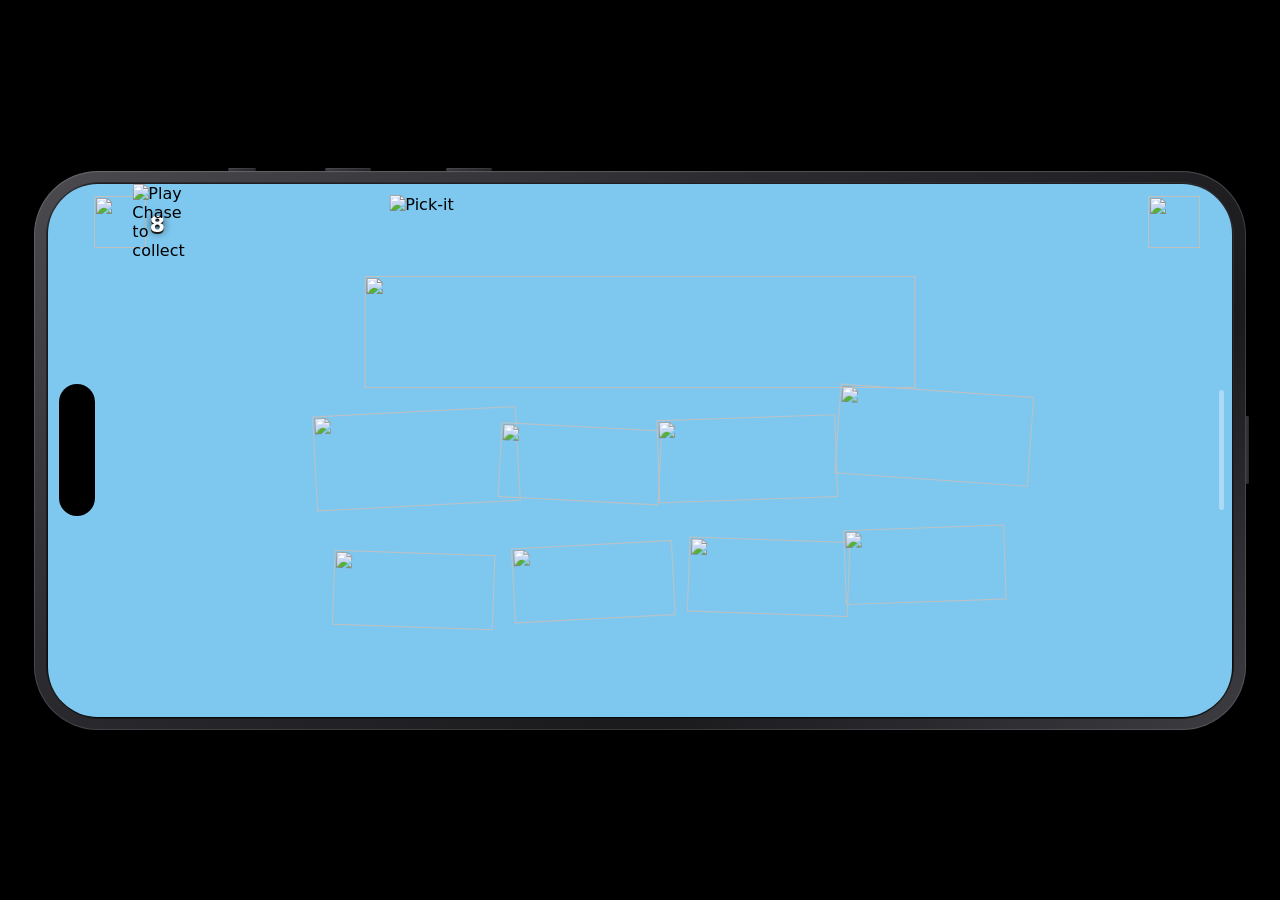
==== index.html @ 0f25c2f7 "Shift cloud 11 slightly right (+3px on layout.x). Co-authored-by: Cursor <cursoragent@cursor.com>" ====
<!DOCTYPE html>
<html lang="ru">
<head>
  <meta charset="UTF-8" />
  <meta name="viewport" content="width=device-width, initial-scale=1, maximum-scale=1, user-scalable=no, viewport-fit=cover" />
  <meta name="theme-color" content="#0a1020" />
  <meta http-equiv="Cache-Control" content="no-cache, no-store, must-revalidate" />
  <meta http-equiv="Pragma" content="no-cache" />
  <meta http-equiv="Expires" content="0" />
  <meta name="apple-mobile-web-app-capable" content="yes" />
  <meta name="apple-mobile-web-app-status-bar-style" content="black-translucent" />
  <title>Pick-it</title>
  <link rel="stylesheet" href="css/game.css?v=cloud-stack-fix1" />
</head>
<body>
  <div id="rotateOverlay" class="rotate-overlay" aria-live="polite">
    <div class="rotate-overlay-icon" aria-hidden="true">↻</div>
    <p class="rotate-overlay-title">Поверните устройство</p>
    <p class="rotate-overlay-hint">Игра работает только в горизонтальном режиме</p>
  </div>
  <div id="app" class="app">
    <div class="iphone iphone--landscape iphone--14-pro-max" aria-label="iPhone 14 Pro Max landscape (932×430)">
      <div class="iphone-shell">
        <span class="iphone-side-btn iphone-side-silent" aria-hidden="true"></span>
        <span class="iphone-side-btn iphone-side-vol-up" aria-hidden="true"></span>
        <span class="iphone-side-btn iphone-side-vol-down" aria-hidden="true"></span>
        <span class="iphone-side-btn iphone-side-power" aria-hidden="true"></span>
        <div class="iphone-bezel">
          <div class="iphone-screen">
            <div class="iphone-island" aria-hidden="true"></div>
            <div class="stars-layer" id="starsLayer" aria-hidden="true"></div>
            <div class="iphone-screen-inner">
              <div class="stage" id="stage">
      <div class="snow-layer" id="snowLayer" aria-hidden="true"></div>
      <header class="top-bar">
        <div class="top-left-controls">
          <button type="button" class="btn-system btn-info" aria-label="Info">
            <img src="Assets/System Buttons-1.png" alt="" />
          </button>
          <div class="meter-wrap visible" data-intro="meter">
            <img class="meter-bg" src="Assets/EventSkuMeter.png" alt="" />
            <span class="meter-value" id="energyValue">8</span>
          </div>
          <div class="info-panel-wrap intro-hidden" data-intro="info">
            <div class="info-swing">
              <img src="Assets/Info Panel2.png" alt="Play Chase to collect" />
            </div>
          </div>
        </div>
        <button type="button" class="btn-system btn-close" aria-label="Close">
          <img src="Assets/System Buttons.png" alt="" />
        </button>
        <div class="header-wrap intro-hidden" data-intro="header">
          <img class="header-img" src="Assets/Header.png?v=cloudhdr2" alt="Pick-it" />
        </div>
      </header>

      <div class="prize-panel-wrap intro-hidden" data-intro="panel">
        <div class="prize-panel">
          <div class="prize-panel-art">
            <div class="prize-panel-stack">
              <img
                class="prize-panel-fill"
                src="Assets/Prize Panel fill.png?v=3"
                alt=""
              />
              <div class="prize-panel-frame-layer">
                <img
                  class="prize-panel-frame"
                  src="Assets/Prize Panel frame.png?v=2"
                  alt=""
                />
                <span class="prize-panel-shine" aria-hidden="true"></span>
              </div>
            </div>
          </div>
          <div class="prize-panel-items" id="prizePanelItems"></div>
        </div>
      </div>

      <div class="field" id="field"></div>

      <div class="hand-pointer intro-hidden" id="handPointer" aria-hidden="true">
        <img src="Assets/image 181.png" alt="" />
      </div>

      <div class="vfx-layer" id="vfxLayer"></div>

      <div class="game-complete-overlay" id="gameCompleteOverlay" aria-hidden="true">
        <button type="button" class="game-complete-restart" id="gameCompleteRestart" aria-label="Play again">
          <img src="Assets/Recompletion pop-up.png" alt="" />
        </button>
      </div>
              </div>
            </div>
            <div class="iphone-home-bar" aria-hidden="true"></div>
          </div>
        </div>
      </div>
    </div>
  </div>
  <script src="js/game.js?v=cloudloc17"></script>
</body>
</html>
---- css/game.css ----
*,
*::before,
*::after {
  box-sizing: border-box;
  margin: 0;
  padding: 0;
}

html,
body {
  height: 100%;
  background: #000;
  overflow: hidden;
  font-family: system-ui, -apple-system, Segoe UI, sans-serif;
  -webkit-tap-highlight-color: transparent;
}

.app {
  height: 100%;
  display: flex;
  justify-content: center;
  align-items: center;
  padding: 12px;
}

/* —— iPhone frame (landscape, iPhone 14 Pro Max logical 932×430 pt) —— */
.iphone {
  --iphone-logical-w: 932;
  --iphone-logical-h: 430;
  --iphone-preview-scale: 1.3;
  aspect-ratio: var(--iphone-logical-w) / var(--iphone-logical-h);
  width: min(
    calc(96vw * var(--iphone-preview-scale)),
    calc(
      100dvh * var(--iphone-logical-w) / var(--iphone-logical-h) *
        var(--iphone-preview-scale)
    ),
    calc(var(--iphone-logical-w) * 1px * var(--iphone-preview-scale))
  );
  height: min(
    calc(100dvh * var(--iphone-preview-scale)),
    calc(
      96vw * var(--iphone-logical-h) / var(--iphone-logical-w) *
        var(--iphone-preview-scale)
    ),
    calc(var(--iphone-logical-h) * 1px * var(--iphone-preview-scale))
  );
  filter: drop-shadow(0 24px 48px rgba(0, 0, 0, 0.65));
}

.iphone--14-pro-max .iphone-shell {
  padding: 11px 12px;
  border-radius: 64px;
}

.iphone--14-pro-max .iphone-bezel {
  border-radius: 54px;
}

.iphone--14-pro-max .iphone-screen {
  border-radius: 50px;
}

.iphone--14-pro-max .iphone-island {
  width: 36px;
  min-height: 96px;
  max-height: 132px;
  left: 11px;
}

.iphone-shell {
  position: relative;
  width: 100%;
  height: 100%;
  padding: 10px 11px;
  border-radius: 62px;
  background: linear-gradient(145deg, #4a4a4f 0%, #2c2c30 35%, #1a1a1d 70%, #3d3d42 100%);
  box-shadow:
    inset 0 0 0 1px rgba(255, 255, 255, 0.12),
    inset 0 1px 2px rgba(255, 255, 255, 0.08);
}

.iphone-bezel {
  width: 100%;
  height: 100%;
  border-radius: 52px;
  padding: 2px;
  background: linear-gradient(180deg, #1f1f22, #0a0a0a);
  box-shadow: inset 0 0 0 1px rgba(255, 255, 255, 0.06);
}

.iphone-screen {
  position: relative;
  width: 100%;
  height: 100%;
  border-radius: 48px;
  background: #7ec8f0 url("../Assets/bg.webp?v=bg2500v3") 32% 78% / 100% auto no-repeat;
  overflow: hidden;
  display: flex;
  flex-direction: row;
  align-items: stretch;
}

.iphone-island {
  position: absolute;
  left: 10px;
  top: 50%;
  transform: translateY(-50%);
  width: 32px;
  height: 26%;
  min-height: 88px;
  max-height: 120px;
  background: #000;
  border-radius: 22px;
  z-index: 200;
  box-shadow: 0 0 0 1px rgba(255, 255, 255, 0.04);
}

.iphone-screen-inner {
  flex: 1;
  min-width: 0;
  min-height: 0;
  width: 100%;
  height: 100%;
  display: flex;
  align-items: stretch;
  justify-content: stretch;
  padding: 0;
  container-type: size;
}

.iphone-home-bar {
  position: absolute;
  right: 8px;
  top: 50%;
  transform: translateY(-50%);
  width: 5px;
  height: 34%;
  max-height: 120px;
  border-radius: 999px;
  background: rgba(255, 255, 255, 0.35);
  z-index: 200;
  pointer-events: none;
}

.iphone-side-btn {
  position: absolute;
  background: linear-gradient(90deg, #3a3a3e, #252528);
  border-radius: 2px;
  box-shadow: inset 0 1px 0 rgba(255, 255, 255, 0.08);
  pointer-events: none;
}

.iphone-side-silent {
  top: -3px;
  left: 16%;
  width: 28px;
  height: 3px;
}

.iphone-side-vol-up {
  top: -3px;
  left: 24%;
  width: 46px;
  height: 3px;
}

.iphone-side-vol-down {
  top: -3px;
  left: 34%;
  width: 46px;
  height: 3px;
}

.iphone-side-power {
  right: -3px;
  top: 50%;
  transform: translateY(-50%);
  width: 3px;
  height: 68px;
}

/* Landscape-only: block portrait with full-screen prompt */
.rotate-overlay {
  display: none;
  position: fixed;
  inset: 0;
  z-index: 100000;
  flex-direction: column;
  align-items: center;
  justify-content: center;
  gap: 12px;
  padding: 28px;
  text-align: center;
  color: #fff;
  background: #7ec8f0 url("../Assets/bg.webp?v=bg2500v3") 32% 78% / 100% auto no-repeat;
  pointer-events: auto;
}

body.portrait-blocked .rotate-overlay {
  display: flex;
}

body.portrait-blocked #app {
  visibility: hidden !important;
  pointer-events: none !important;
}

.rotate-overlay-icon {
  font-size: 3.25rem;
  line-height: 1;
  animation: rotateHint 2.2s ease-in-out infinite;
}

.rotate-overlay-title {
  font-size: 1.35rem;
  font-weight: 800;
  text-shadow: 0 2px 8px rgba(0, 0, 0, 0.85);
}

.rotate-overlay-hint {
  font-size: 0.95rem;
  opacity: 0.88;
  max-width: 16rem;
  line-height: 1.35;
}

@keyframes rotateHint {
  0%,
  100% {
    transform: rotate(-90deg);
  }
  50% {
    transform: rotate(-90deg) scale(1.08);
  }
}

/* Legacy: CSS rotate fallback (desktop only, optional) */
body.force-landscape {
  overflow: hidden;
}

body.force-landscape #app {
  position: fixed;
  inset: auto;
  left: 50%;
  top: 50%;
  padding: 0;
  transform: translate(-50%, -50%) rotate(90deg);
  transform-origin: center center;
}

body.force-landscape .iphone,
body.force-landscape .iphone-shell,
body.force-landscape .iphone-bezel,
body.force-landscape .iphone-screen,
body.force-landscape .iphone-screen-inner,
body.force-landscape .stage {
  width: 100% !important;
  height: 100% !important;
  max-width: none;
  max-height: none;
  min-height: 0;
  flex: 1 1 auto;
}

body.force-landscape .iphone {
  display: flex;
  flex-direction: column;
  aspect-ratio: auto !important;
}

body.force-landscape .iphone-shell,
body.force-landscape .iphone-bezel {
  display: flex;
  flex-direction: column;
  flex: 1;
  padding: 0 !important;
}

body.force-landscape .iphone-screen {
  flex: 1;
  display: flex;
  border-radius: 0 !important;
}

body.force-landscape .stage {
  --header-w: min(78.2cqw, 82.8%);
  --prize-panel-w: min(84cqw, 560px);
  --prize-panel-gap: 1px;
  --prize-icon-h: calc(var(--prize-panel-h) * 0.72);
  --prize-panel-item-overlap: 2px;
  --prize-panel-items-shift: -50%;
  --panel-bottom: 0.6%;
  --prize-panel-rise-offset: min(96px, 22cqh);
}

body.force-landscape .header-wrap {
  max-width: calc(100% - 128px);
}

body.force-landscape .header-img {
  min-height: 50.6px;
}

body.force-landscape .prize-panel-wrap {
  width: min(var(--prize-panel-w), calc(100% - 28px));
  max-width: none;
}

/* Phones: drop mockup frame, game fills the viewport */
@media (hover: none) and (pointer: coarse), (max-width: 768px) {
  html {
    height: 100%;
    height: 100dvh;
    height: -webkit-fill-available;
    width: 100%;
    overflow: hidden;
    overscroll-behavior: none;
  }

  body {
    position: fixed;
    inset: 0;
    width: 100%;
    height: 100%;
    height: 100dvh;
    height: -webkit-fill-available;
    margin: 0;
    overflow: hidden;
    overscroll-behavior: none;
    background: #000;
  }

  #app,
  #app.app {
    position: fixed;
    inset: 0;
    padding: 0 !important;
    width: 100%;
    height: 100%;
    min-height: 0;
    max-height: 100%;
    align-items: stretch;
    justify-content: stretch;
    box-sizing: border-box;
    display: flex;
    flex-direction: column;
  }

  .iphone {
    --iphone-preview-scale: 1;
    flex: 1 1 auto;
    width: 100%;
    height: 100%;
    min-height: 0;
    max-height: 100%;
    aspect-ratio: auto !important;
    max-width: none;
    filter: none;
    display: flex;
    flex-direction: column;
  }

  .iphone-shell {
    flex: 1;
    display: flex;
    flex-direction: column;
    min-height: 0;
    height: auto;
    padding: 0;
    border-radius: 0;
    background: transparent;
    box-shadow: none;
  }

  .iphone-bezel {
    flex: 1;
    display: flex;
    flex-direction: column;
    min-height: 0;
    height: auto;
    padding: 0 !important;
    border-radius: 0;
    background: transparent;
    box-shadow: none;
  }

  .iphone-screen {
    flex: 1;
    display: flex;
    flex-direction: row;
    border-radius: 0;
    width: 100%;
    height: 100%;
    min-height: 0;
    padding: 0;
    box-sizing: border-box;
  }

  .iphone-screen-inner,
  .stage {
    width: 100%;
    height: 100%;
    min-height: 0;
    flex: 1 1 auto;
  }

  .iphone-island,
  .iphone-home-bar,
  .iphone-side-btn {
    display: none !important;
  }

  .prize-panel-items {
    padding: 0 var(--prize-panel-items-pad-x, 2.2%);
    gap: var(--prize-panel-gap, 1px);
    column-gap: var(--prize-panel-gap, 1px);
  }

  .top-left-controls {
    flex-wrap: nowrap;
  }
}

@media (hover: none) and (pointer: coarse) and (orientation: landscape) {
  html,
  body,
  #app,
  .iphone,
  .iphone-shell,
  .iphone-bezel,
  .iphone-screen,
  .iphone-screen-inner,
  .stage {
    height: 100svh;
    min-height: 100svh;
    max-height: 100svh;
  }
}

html.is-touch.game-landscape,
html.is-touch.game-landscape body {
  background: #0a1020;
}

html.is-touch.game-landscape #app,
html.is-touch.game-landscape .iphone,
html.is-touch.game-landscape .iphone-shell,
html.is-touch.game-landscape .iphone-bezel,
html.is-touch.game-landscape .iphone-screen,
html.is-touch.game-landscape .iphone-screen-inner,
html.is-touch.game-landscape .stage {
  width: 100vw;
  max-width: 100vw;
  margin: 0;
  padding: 0;
  border-radius: 0;
}

/* Info panel layout: phone landscape + local iPhone mockup (no .is-touch on desktop) */
html.is-touch.game-landscape .stage,
html:not(.is-touch) .iphone .stage {
  --info-meter-gap: 0px;
  --info-ui-gap: 6px;
  --info-btn-w: 52px;
  /* Rope X: center of gap between info btn and meter */
  --info-rope-x: calc(var(--info-btn-w) + var(--info-ui-gap) * 0.5);
}

html.is-touch.game-landscape .stage {
  --info-panel-scale: calc(0.9555 * 0.85);
  --info-panel-shift-x: 10px;
  --top-left-nudge-x: -10px;
  /* Rope Y: top of stage + lift info panel slightly */
  --info-rope-top: calc(
    -1 * max(var(--ui-top), env(safe-area-inset-top, 8px)) - 20px
  );
}

html:not(.is-touch) .iphone .stage {
  --info-panel-scale: 0.9555;
  --info-panel-shift-x: 10px;
  --top-left-nudge-x: 0px;
  --info-rope-top: calc(-1 * max(var(--ui-top), 10px));
  --prize-panel-items-drop: -10px;
  --prize-panel-items-top: 51%;
}

html.is-touch.game-landscape .top-left-controls,
html:not(.is-touch) .iphone .top-left-controls {
  position: absolute;
}

html.is-touch.game-landscape .info-panel-wrap,
html:not(.is-touch) .iphone .info-panel-wrap {
  position: absolute;
  left: calc(var(--info-rope-x, 55px) + var(--info-panel-shift-x, 0px));
  top: var(--info-rope-top, -8px);
  margin-left: 0;
  margin-top: 0;
  max-width: calc(124px * var(--info-panel-scale, 0.9555));
  z-index: 2;
  transform: translate(-50%, -130%);
}

html.is-touch.game-landscape .info-panel-wrap.dropped,
html:not(.is-touch) .iphone .info-panel-wrap.dropped {
  animation: infoDropAnchored 0.85s cubic-bezier(0.34, 1.4, 0.64, 1) forwards;
}

html:not(.is-touch) .iphone .top-left-controls {
  gap: 6px;
  align-items: flex-start;
}

/* Touch + landscape: desktop-like UI; prize width in vw (no cqw) */
html.is-touch.game-landscape .stage {
  --edge-x: 2px;
  --ui-top: 8px;
  --header-w: 42.32%;
  --close-nudge-x: 32px;
  --header-est-h: min(12.5vw, 54px);
  --prize-panel-items-mul: 0.85;
  --prize-panel-top: calc(0.8% + 10px + var(--header-est-h) - 3px);
  --field-top: calc(var(--prize-panel-top) + var(--prize-panel-h) + 8px);
  --prize-panel-gap: 1px;
  --prize-panel-item-overlap: 2px;
  --prize-panel-items-shift: -50%;
  --prize-panel-items-pad-x: 2.2%;
  --prize-panel-items-drop: -12px;
  --prize-panel-items-top: 51%;
  --prize-panel-mobile-size: 1.2;
  --prize-panel-scale: calc(0.84 * var(--prize-panel-mobile-size, 1));
  --prize-panel-items-ref-scale: calc(1.06 * var(--prize-panel-mobile-size, 1));
  --prize-panel-w: min(
    calc(49.13vw * var(--prize-panel-scale)),
    calc(419px * var(--prize-panel-scale))
  );
  --prize-panel-h: calc(var(--prize-panel-w) * var(--prize-panel-art-h, 197) / 1024);
  --prize-icon-h: calc(
    min(
        calc(49.13vw * var(--prize-panel-items-ref-scale)),
        calc(419px * var(--prize-panel-items-ref-scale))
      ) *
      var(--prize-panel-art-h, 197) / 1024 * 0.72 * var(--prize-panel-items-mul, 0.85)
  );
  --prize-panel-rise-offset: min(-68px, -14vh);
  --petard-size: min(28.8vh, 156px);
}

html.is-touch.game-landscape .top-left-controls {
  left: max(
    0px,
    calc(
      var(--edge-x) + var(--top-left-nudge-x, 0px) +
        env(safe-area-inset-left, 0px)
    )
  );
  top: max(var(--ui-top), env(safe-area-inset-top, 8px));
  gap: 6px;
  max-width: none;
  align-items: flex-start;
}

html.is-touch.game-landscape .btn-close {
  right: max(
    2px,
    calc(
      var(--edge-x) - var(--close-nudge-x, 0px) +
        env(safe-area-inset-right, 0px)
    )
  );
  top: max(var(--ui-top), env(safe-area-inset-top, 8px));
}

html.is-touch.game-landscape .btn-info,
html.is-touch.game-landscape .btn-close {
  width: 52px;
  height: 52px;
}

html.is-touch.game-landscape .meter-wrap,
html:not(.is-touch) .iphone .meter-wrap {
  height: calc(56px * 1.15);
  transform: translateY(-5%);
}

html.is-touch.game-landscape .meter-value,
html:not(.is-touch) .iphone .meter-value {
  font-size: calc(19px * 1.15);
}

html.is-touch.game-landscape .header-wrap {
  left: 50%;
  top: calc(0.8% + 10px);
  transform: translateX(-50%);
  width: var(--header-w);
  max-width: calc(100% - 128px);
}

html.is-touch.game-landscape .header-img {
  width: 100%;
  height: auto;
  min-height: 0;
  max-height: none;
  object-fit: contain;
}

html.is-touch.game-landscape .prize-panel-wrap {
  top: var(--prize-panel-top);
  bottom: auto;
  width: min(var(--prize-panel-w), calc(100vw - 12px));
  max-width: calc(419px * var(--prize-panel-scale));
  height: auto;
  aspect-ratio: 1024 / var(--prize-panel-art-h, 208);
  transform: translateX(-50%) translateY(0);
  transform-origin: 50% 0%;
}

html.is-touch.game-landscape .prize-panel-wrap.intro-hidden[data-intro="panel"] {
  transform: translateX(-50%);
}

html.is-touch.game-landscape .prize-panel-wrap.visible {
  animation: prizePanelFadeIn var(--prize-panel-rise-duration, 0.85s) ease both;
}

html.is-touch.game-landscape .prize-panel {
  --prize-panel-items-top: 44%;
  --prize-panel-items-drop: -12px;
}

html.is-touch.game-landscape .prize-panel-items,
html.is-touch.game-landscape #prizePanelItems {
  --prize-panel-items-drop: -12px;
  top: var(--prize-panel-items-top, 43%);
  left: 0;
  right: 0;
  height: var(--prize-icon-h);
  transform: translateY(-50%)
    translateY(var(--prize-panel-items-drop, -10px))
    translateX(var(--prize-panel-items-nudge-x, 5px));
  align-items: flex-end;
  justify-content: center;
}

html.is-touch.game-landscape .prize-panel-items .panel-prize {
  height: var(--prize-icon-h);
  align-items: flex-end;
}

html.is-touch.game-landscape .prize-panel-items .panel-prize-img {
  max-height: calc(var(--prize-icon-h) * var(--panel-prize-size-mul, 1.1));
}


/* Touch landscape: reward character face scale (all `.reward-* img.done`) */
html.is-touch.game-landscape .stage {
  --character-face-mul: 1;
  --character-reward-bottom: 10px;
  --petard-row-drop: 12px;
  --petard-lower-row-lift: 20px;
  --petard-lower-row-drop: 14px;
}

html.is-touch.game-landscape .slot.show-special-reward img.done {
  bottom: var(--character-reward-bottom, var(--slot-sku-bottom, 0px));
}

/* Touch: upper petard row — lift character faces 10px (slots 2,4,6,8 → index 1,3,5,7) */
html.is-touch.game-landscape .slot[data-index="1"].show-special-reward img.done,
html.is-touch.game-landscape .slot[data-index="3"].show-special-reward img.done,
html.is-touch.game-landscape .slot[data-index="5"].show-special-reward img.done,
html.is-touch.game-landscape .slot[data-index="7"].show-special-reward img.done {
  bottom: calc(var(--character-reward-bottom, 10px) + 10px);
}

html.is-touch.game-landscape .slot.reward-sam img.done {
  width: calc(var(--petard-size) * 1.017 * 1.15 * 0.81 * 0.891 * var(--character-face-mul));
  height: calc(var(--petard-size) * 1.017 * 1.15 * 0.81 * 0.891 * var(--character-face-mul));
  margin-left: -4px;
}

/* Touch: petards 1 & 3 — lift prize + petard (not petard 2) */
html.is-touch.game-landscape #field .slot[data-index="0"] img.prize,
html.is-touch.game-landscape #field .slot[data-index="0"] img.cube,
html.is-touch.game-landscape #field .slot[data-index="2"] img.prize,
html.is-touch.game-landscape #field .slot[data-index="2"] img.cube {
  bottom: var(--slot-sku-bottom, 0px);
}

html.is-touch.game-landscape #field .slot[data-index="0"].show-special-reward img.done,
html.is-touch.game-landscape #field .slot.reward-sam.show-special-reward img.done {
  bottom: calc(var(--character-reward-bottom, 10px) + 32px);
}

html.is-touch.game-landscape #field .slot[data-index="2"].show-special-reward img.done {
  bottom: calc(var(--character-reward-bottom, 10px) + 8px);
}

/* Touch: petard 2 — lift prize + petard */
html.is-touch.game-landscape #field .slot[data-index="1"] img.prize,
html.is-touch.game-landscape #field .slot[data-index="1"] img.cube {
  bottom: calc(var(--slot-sku-bottom, 0px) + 18px);
}

html.is-touch.game-landscape #field .slot[data-index="1"].show-special-reward img.done {
  bottom: calc(var(--character-reward-bottom, 10px) + 24px);
}

/* Touch: petard 8 — lift prize + petard */
html.is-touch.game-landscape #field .slot[data-index="7"] img.prize,
html.is-touch.game-landscape #field .slot[data-index="7"] img.cube {
  bottom: calc(var(--slot-sku-bottom, 0px) + 16px);
}

html.is-touch.game-landscape #field .slot[data-index="7"].show-special-reward img.done {
  bottom: calc(var(--character-reward-bottom, 10px) + 32px);
}

/* Touch: petard 6 — lift on field */
html.is-touch.game-landscape #field .slot[data-index="5"] img.prize,
html.is-touch.game-landscape #field .slot[data-index="5"] img.cube {
  bottom: calc(var(--slot-sku-bottom, 0px) + 22px);
}

html.is-touch.game-landscape #field .slot[data-index="5"].show-special-reward img.done {
  bottom: calc(var(--character-reward-bottom, 10px) + 38px);
}

html.is-touch.game-landscape .slot.reward-mia img.done {
  width: calc(var(--petard-size) * 1.22 * var(--character-face-mul));
  height: calc(var(--petard-size) * 1.22 * var(--character-face-mul));
  margin-left: -2px;
}

html.is-touch.game-landscape .slot.reward-mia.show-special-reward .slot-inner {
  translate: -2px 5px;
}

html.is-touch.game-landscape .slot.reward-sanny img.done {
  width: calc(var(--petard-size) * 0.941 * var(--character-face-mul));
  height: calc(var(--petard-size) * 0.941 * var(--character-face-mul));
  margin-left: -4px;
}

html.is-touch.game-landscape .slot.reward-hoppy img.done {
  width: calc(var(--petard-size) * 0.78 * var(--character-face-mul));
  height: calc(var(--petard-size) * 0.78 * var(--character-face-mul));
  margin-left: 0px;
}

html.is-touch.game-landscape .slot.reward-hoppy.show-special-reward img.done {
  bottom: calc(
    var(--character-reward-bottom, 10px) + var(--petard-size) * (1 - 0.78 * var(--character-face-mul, 1)) / 2 - 2px
  );
}

html.is-touch.game-landscape .slot.reward-hoppy.show-special-reward .slot-inner {
  translate: 12px 2px;
}

html.is-touch.game-landscape .slot.reward-oscar img.done {
  width: calc(var(--petard-size) * 0.933 * var(--character-face-mul));
  height: calc(var(--petard-size) * 0.933 * var(--character-face-mul));
  margin-left: -6px;
}

html.is-touch.game-landscape #field .slot.reward-oscar.show-special-reward .slot-inner {
  transform: rotate(var(--slot-tilt, 8deg)) translateY(6px) !important;
}

html.is-touch.game-landscape .slot.reward-peggy img.done {
  width: calc(var(--petard-size) * 1.045 * var(--character-face-mul));
  height: calc(var(--petard-size) * 1.045 * var(--character-face-mul));
}

html.is-touch.game-landscape #field .slot.reward-peggy.show-special-reward .slot-inner {
  transform: rotate(var(--slot-tilt, 8deg)) translateY(22px) !important;
}

html.is-touch.game-landscape .slot.reward-carrie img.done {
  width: calc(var(--petard-size) * 0.98 * var(--character-face-mul));
  height: calc(var(--petard-size) * 0.98 * var(--character-face-mul));
  margin-left: -4px;
}

html.is-touch.game-landscape .slot.reward-mole img.done {
  width: calc(var(--petard-size) * 1.035 * var(--character-face-mul));
  height: calc(var(--petard-size) * 1.035 * var(--character-face-mul));
  margin-left: 8px;
}

html.is-touch.game-landscape .slot.reward-mole.show-special-reward .slot-inner {
  translate: 4px 10px;
}

html.is-touch.game-landscape .info-swing img {
  width: 100%;
  height: auto;
  max-height: none;
}

.stars-layer {
  display: none;
  position: absolute;
  inset: 0;
  z-index: 1;
  pointer-events: none;
  overflow: hidden;
}

.star-twinkle {
  position: absolute;
  left: var(--star-x, 50%);
  top: var(--star-y, 20%);
  width: var(--star-sz, 2px);
  height: var(--star-sz, 2px);
  border-radius: 50%;
  background: radial-gradient(
    circle at 40% 40%,
    #fff 0%,
    rgba(255, 255, 255, 0.85) 55%,
    rgba(255, 255, 255, 0.2) 100%
  );
  box-shadow:
    0 0 calc(var(--star-sz, 2px) * 2.6) rgba(255, 255, 255, 0.92),
    0 0 calc(var(--star-sz, 2px) * 5.2) rgba(200, 220, 255, 0.5);
  opacity: var(--star-dim, 0.45);
  transform: translate(-50%, -50%);
  animation: starTwinkle var(--star-dur, 2.4s) ease-in-out infinite;
  animation-delay: var(--star-delay, 0s);
  will-change: opacity, transform;
}

.star-twinkle.star-soft {
  box-shadow:
    0 0 calc(var(--star-sz, 2px) * 2) rgba(255, 248, 230, 0.72),
    0 0 calc(var(--star-sz, 2px) * 4) rgba(255, 200, 220, 0.35);
}

@keyframes starTwinkle {
  0%,
  100% {
    opacity: calc(var(--star-dim, 0.35) * 0.55);
    transform: translate(-50%, -50%) scale(0.62);
    filter: brightness(0.85);
  }
  35% {
    opacity: calc(var(--star-dim, 0.35) + 0.55);
    transform: translate(-50%, -50%) scale(1.08);
    filter: brightness(1.15);
  }
  50% {
    opacity: 1;
    transform: translate(-50%, -50%) scale(1.32);
    filter: brightness(1.35);
  }
  65% {
    opacity: calc(var(--star-dim, 0.35) + 0.45);
    transform: translate(-50%, -50%) scale(0.9);
    filter: brightness(1.05);
  }
}

.snow-layer {
  display: none;
  position: absolute;
  inset: 0;
  z-index: 6;
  pointer-events: none;
  overflow: hidden;
  container-type: size;
}

.snowflake {
  position: absolute;
  top: -4%;
  left: var(--snow-x, 50%);
  width: var(--snow-sz, 3.4px);
  height: var(--snow-sz, 3.4px);
  border-radius: 50%;
  opacity: var(--snow-opacity, 0.5);
  background: radial-gradient(
    circle at 35% 35%,
    #fff 0%,
    rgba(255, 255, 255, 0.75) 45%,
    rgba(255, 255, 255, 0.2) 100%
  );
  box-shadow: 0 0 2px rgba(255, 255, 255, 0.32);
  animation: snowFall var(--snow-dur, 20s) linear infinite;
  animation-delay: var(--snow-delay, 0s);
  will-change: transform;
}

.snowflake.shape-dot {
  border-radius: 50%;
}

.snowflake.shape-flake {
  width: max(2px, calc(var(--snow-sz) * 0.18));
  height: var(--snow-sz, 4px);
  border-radius: 1px;
  background: linear-gradient(
    to bottom,
    transparent 4%,
    rgba(255, 255, 255, 0.95) 38%,
    rgba(255, 255, 255, 0.95) 62%,
    transparent 96%
  );
  box-shadow: 0 0 3px rgba(255, 255, 255, 0.45);
}

.snowflake.shape-flake::before,
.snowflake.shape-flake::after {
  content: "";
  position: absolute;
  left: 50%;
  top: 50%;
  width: max(2px, calc(var(--snow-sz) * 0.18));
  height: var(--snow-sz);
  border-radius: 1px;
  background: linear-gradient(
    to bottom,
    transparent 4%,
    rgba(255, 255, 255, 0.92) 38%,
    rgba(255, 255, 255, 0.92) 62%,
    transparent 96%
  );
  box-shadow: 0 0 2px rgba(255, 255, 255, 0.35);
  transform-origin: center center;
  transform: translate(-50%, -50%) rotate(60deg);
  pointer-events: none;
}

.snowflake.shape-flake::after {
  transform: translate(-50%, -50%) rotate(-60deg);
}

@keyframes snowFall {
  0% {
    transform: translate3d(0, 0, 0) rotate(0deg);
  }
  100% {
    transform: translate3d(var(--snow-drift, 0px), calc(100cqh + 16px), 0)
      rotate(360deg);
  }
}

.stage {
  --edge-x: max(3.85%, 10px);
  --ui-top: 12px;
  --info-panel-scale: 0.85;
  --info-meter-gap: 6px;
  --info-panel-shift-x: 0px;
  --info-panel-shift-y: -24px;
  --meter-nudge-x: 6px;
  --top-left-nudge-x: -16px;
  --close-nudge-x: 14px;
  --header-est-h: min(14cqw, 62px);
  --prize-panel-top: calc(0.8% + 10px + var(--header-est-h) + 16px);
  --field-top: calc(var(--prize-panel-top) + var(--prize-panel-h) + 10px);
  --header-w: 42.32%;
  --prize-panel-rise-offset: -min(88px, 16vh);
  --prize-panel-rise-duration: 1.15s;
  --prize-panel-items-drop: -8px;
  --prize-panel-items-top: 52%;
  --prize-panel-w: 551px;
  --prize-panel-art-h: 208;
  --prize-panel-fill-h: 197;
  --prize-panel-h: calc(var(--prize-panel-w) * var(--prize-panel-art-h) / 1024);
  --prize-icon-h: calc(var(--prize-panel-h) * 0.72);
  --prize-panel-gap: 1px;
  --prize-panel-item-overlap: 2px;
  --prize-panel-items-shift: -50%;
  --prize-panel-items-pad-x: 2.2%;
  --prize-panel-items-nudge-x: 5px;
  --petard-size: min(27.3cqh, 157px);
  --petard-row-drop: 22px;
  --petard-lower-row-lift: 20px;
  --petard-lower-row-drop: 12px;
  --character-face-lift: 24px;
  --character-upper-row-drop: 14px;
  --lower-row-prize-lift: 14px;
  --slot-sku-bottom: 0px;
  --character-reward-bottom: var(--slot-sku-bottom, 0px);
  --cloud-face-bottom-mul: 0.06;
  --panel-prize-size-mul: 1.1;

  position: relative;
  width: 100%;
  height: 100%;
  flex: 1;
  align-self: stretch;
  background: transparent;
  overflow: hidden;
  container-type: size;
}

.top-bar {
  position: absolute;
  inset: 0 0 auto 0;
  height: 18%;
  min-height: 72px;
  z-index: 30;
  pointer-events: none;
  overflow: visible;
}

.top-left-controls {
  position: absolute;
  left: calc(var(--edge-x) + var(--top-left-nudge-x, 0px));
  top: max(var(--ui-top), 10px);
  display: flex;
  align-items: flex-start;
  gap: 12px;
  z-index: 210;
  pointer-events: auto;
}

.btn-system {
  padding: 0;
  border: none;
  background: transparent;
  cursor: pointer;
  pointer-events: auto;
}

.btn-info {
  width: 52px;
  height: 52px;
  flex-shrink: 0;
}

.btn-close {
  position: absolute;
  right: calc(var(--edge-x) - var(--close-nudge-x, 0px));
  top: max(var(--ui-top), 10px);
  width: 52px;
  height: 52px;
  z-index: 210;
}

.btn-system img {
  width: 100%;
  height: 100%;
  display: block;
}

.header-wrap {
  position: absolute;
  left: 50%;
  top: calc(0.8% + 10px);
  transform: translateX(-50%);
  width: var(--header-w);
  pointer-events: none;
  z-index: 35;
}

.header-img {
  width: 100%;
  height: auto;
  display: block;
}

.prize-panel-wrap {
  position: absolute;
  left: 50%;
  top: var(--prize-panel-top);
  bottom: auto;
  transform: translateX(-50%);
  transform-origin: 50% 0%;
  width: min(var(--prize-panel-w), calc(100% - 16px));
  aspect-ratio: 1024 / var(--prize-panel-art-h, 197);
  z-index: 25;
  opacity: 0;
  pointer-events: none;
}

.prize-panel-wrap.intro-hidden[data-intro="panel"] {
  opacity: 0;
  pointer-events: none;
  transform: translateX(-50%);
}

/* Recompletion: tuck prize panel off-screen above. */
.stage--game-complete .prize-panel-wrap.visible {
  animation: none;
  top: var(--prize-panel-top);
  bottom: auto;
  transform: translate(-50%, calc(-100% - 28px));
  opacity: 0;
  pointer-events: none;
}

.prize-panel-wrap.visible {
  animation: prizePanelFadeIn var(--prize-panel-rise-duration, 0.85s) ease both;
  pointer-events: auto;
}

@keyframes prizePanelFadeIn {
  from {
    opacity: 0;
  }
  to {
    opacity: 1;
  }
}

.prize-panel {
  position: relative;
  width: 100%;
  height: 100%;
  overflow: visible;
  /* frame.png 1024×208; fill.png 1024×197 — width aligned to frame / shine mask */
  --prize-panel-art-h: 208;
  --prize-panel-fill-h: 197;
  --prize-panel-items-top: 45%;
  --prize-panel-items-drop: -8px;
  --panel-char-h-max: 1.22;
}

/* Layer stack: fill → frame (+ shine mask) → prize icons */
.prize-panel-art {
  position: relative;
  width: 100%;
  height: 100%;
}

.prize-panel-stack {
  position: absolute;
  inset: 0;
  display: grid;
  grid-template: 1fr / 1fr;
  place-items: stretch;
}

.prize-panel-fill,
.prize-panel-frame-layer {
  grid-area: 1 / 1;
  position: relative;
  width: 100%;
  height: 100%;
  min-width: 0;
  min-height: 0;
}

.prize-panel-frame-layer {
  z-index: 2;
  isolation: isolate;
}

.prize-panel-frame,
.prize-panel-fill {
  display: block;
  position: absolute;
  inset: 0;
  width: 100%;
  height: 100%;
  object-fit: contain;
  object-position: center;
  pointer-events: none;
}

.prize-panel-fill {
  z-index: 1;
}

.prize-panel-wrap.visible .prize-panel-shine {
  position: absolute;
  inset: 0;
  z-index: 2;
  pointer-events: none;
  background: linear-gradient(
    100deg,
    transparent 0%,
    transparent 38%,
    rgba(255, 245, 200, 0.55) 45%,
    rgba(255, 255, 255, 1) 48.5%,
    rgba(255, 252, 235, 1) 50%,
    rgba(255, 255, 255, 1) 51.5%,
    rgba(255, 235, 160, 0.65) 55%,
    transparent 62%,
    transparent 100%
  );
  background-size: 240% 100%;
  mix-blend-mode: plus-lighter;
  opacity: 1;
  filter: brightness(1.12);
  -webkit-mask-image: url("../Assets/Prize%20Panel%20frame.png?v=2");
  mask-image: url("../Assets/Prize%20Panel%20frame.png?v=2");
  -webkit-mask-repeat: no-repeat;
  mask-repeat: no-repeat;
  -webkit-mask-position: center;
  mask-position: center;
  -webkit-mask-size: contain;
  mask-size: contain;
  -webkit-mask-mode: alpha;
  mask-mode: alpha;
  animation: prizePanelGoldGlint 3.6s ease-in-out infinite;
}

@keyframes prizePanelGoldGlint {
  0% {
    background-position: 125% 50%;
  }
  100% {
    background-position: -25% 50%;
  }
}

#prizePanelItems.prize-panel-items,
.prize-panel-items {
  position: absolute;
  z-index: 3;
  left: 0;
  right: 0;
  top: var(--prize-panel-items-top, 44%);
  transform: translateY(-50%)
    translateY(var(--prize-panel-items-drop, -4px))
    translateX(var(--prize-panel-items-nudge-x, 5px));
  box-sizing: border-box;
  width: 100%;
  height: var(--prize-icon-h);
  display: flex;
  flex-direction: row;
  align-items: flex-end;
  justify-content: center;
  gap: var(--prize-panel-gap);
  padding: 0 var(--prize-panel-items-pad-x, 1.4%);
  overflow: hidden;
}

.prize-panel-items .panel-prize {
  position: relative;
  flex: 1 1 0;
  min-width: 0;
  max-width: calc(
    (100% - var(--prize-panel-gap) * 7) / 8 + var(--prize-panel-item-overlap, 0px)
  );
  margin: 0 calc(var(--prize-panel-item-overlap, 0px) * -1);
  display: flex;
  justify-content: center;
  align-items: flex-end;
  height: var(--prize-icon-h);
  transition: opacity 0.35s ease, filter 0.35s ease;
}

.prize-panel-items .panel-prize-img {
  display: block;
  height: calc(var(--prize-icon-h) * var(--panel-prize-size-mul, 1.1));
  width: auto;
  max-width: 100%;
  object-fit: contain;
  object-position: center bottom;
  transform: translateY(0);
  transition: opacity 0.35s ease, transform 0.35s ease;
}

.prize-panel-items .panel-prize-done {
  position: absolute;
  left: 50%;
  top: 50%;
  transform: translate(-50%, calc(-50% + 8px));
  height: 58%;
  width: auto;
  max-width: 92%;
  object-fit: contain;
  opacity: 0;
  pointer-events: none;
}

.prize-panel-items .panel-prize.claimed {
  transform: none;
}

.prize-panel-items .panel-prize.claimed .panel-prize-img {
  opacity: 0.5;
}

.prize-panel-items .panel-prize.claimed .panel-prize-done {
  animation: panelDonePop 0.4s cubic-bezier(0.34, 1.56, 0.64, 1) forwards;
}

@keyframes panelDonePop {
  from {
    opacity: 0;
    transform: translate(-50%, calc(-50% + 8px)) scale(0.25);
  }
  to {
    opacity: 1;
    transform: translate(-50%, calc(-50% + 8px)) scale(1);
  }
}

.meter-wrap {
  position: relative;
  display: inline-block;
  height: 56px;
  flex-shrink: 0;
  margin-left: var(--meter-nudge-x, 0);
  opacity: 1;
  visibility: visible;
}

.meter-bg {
  height: 100%;
  width: auto;
  display: block;
}

.meter-value {
  position: absolute;
  left: 37%;
  right: 5%;
  top: 0;
  bottom: 0;
  display: flex;
  align-items: center;
  justify-content: center;
  font-size: 19px;
  font-weight: 800;
  line-height: 1;
  color: #fff;
  text-shadow: 0 2px 0 #1a1a1a, 0 0 8px rgba(0, 0, 0, 0.8);
  letter-spacing: 0.02em;
  pointer-events: none;
}

.info-panel-wrap {
  position: relative;
  flex: 0 0 auto;
  align-self: flex-start;
  margin-left: calc(var(--info-meter-gap, 6px) + var(--info-panel-shift-x, 0px));
  margin-top: var(--info-panel-shift-y, 0px);
  width: auto;
  max-width: calc(124px * var(--info-panel-scale, 1));
  transform: translateY(-130%);
  opacity: 0;
  pointer-events: none;
}

.info-panel-wrap.dropped {
  pointer-events: auto;
  cursor: pointer;
  animation: infoDrop 0.85s cubic-bezier(0.34, 1.4, 0.64, 1) forwards;
}

.info-panel-wrap.dropped:not(.info-intro-swing-done) .info-swing {
  animation: infoSwing 2.2s ease-in-out 0.85s 2;
}

.info-panel-wrap.dropped .info-swing.info-user-swing {
  animation: infoSwing 1s ease-in-out !important;
}

.info-panel-wrap.dropped.info-intro-swing-done .info-swing:not(.info-user-swing) {
  animation: none;
  transform: rotate(0deg);
}

.info-swing {
  transform-origin: 50% 0;
}

.info-swing img {
  width: 100%;
  height: auto;
  display: block;
}

@keyframes infoDrop {
  from {
    opacity: 0;
    transform: translateY(-130%);
  }
  to {
    opacity: 1;
    transform: translateY(0);
  }
}

@keyframes infoDropAnchored {
  from {
    opacity: 0;
    transform: translate(-50%, -130%);
  }
  to {
    opacity: 1;
    transform: translate(-50%, 0);
  }
}

@keyframes infoSwing {
  0%,
  100% {
    transform: rotate(0deg);
  }
  25% {
    transform: rotate(4deg);
  }
  75% {
    transform: rotate(-4deg);
  }
}

.field {
  position: absolute;
  top: var(--field-top, 0);
  left: 0;
  right: 0;
  bottom: 0;
  z-index: 10;
}

.slot {
  position: absolute;
  width: 11.5%;
  min-width: 52px;
  max-width: 136px;
  height: var(--petard-size);
  --petard-float-amp: 7px;
  --petard-slot-x: 0px;
  --petard-slot-y: calc(-50% + var(--petard-row-drop, 0px));
  transform: translate(calc(-50% + var(--petard-slot-x)), var(--petard-slot-y));
  display: flex;
  align-items: flex-end;
  justify-content: center;
}

.slot img.petard {
  width: var(--petard-size);
  height: var(--petard-size);
  object-fit: contain;
  object-position: center bottom;
  filter: drop-shadow(0 6px 10px rgba(0, 0, 0, 0.35));
}

/* Petard 6.png (slot index 5) */
.slot[data-index="5"] {
  height: calc(var(--petard-size) * 1.12);
}

.slot[data-index="5"] img.petard,
.slot[data-index="5"] img.prize,
.slot[data-index="5"] img.cube,
.slot[data-index="5"] img.done {
  width: calc(var(--petard-size) * 1.12);
  height: calc(var(--petard-size) * 1.12);
}

/* Petard 8.png (slot index 7) */
.slot[data-index="7"] {
  height: calc(var(--petard-size) * 1.15);
}

.slot[data-index="7"] img.petard,
.slot[data-index="7"] img.prize,
.slot[data-index="7"] img.cube,
.slot[data-index="7"] img.done {
  width: calc(var(--petard-size) * 1.15);
  height: calc(var(--petard-size) * 1.15);
}

.slot.opening img.cube.petard {
  pointer-events: none;
  translate: none;
  animation: cloudDissolve 0.78s ease forwards !important;
}

@keyframes cloudDissolve {
  0% {
    opacity: 1;
    transform: translateX(-50%) translateY(0) scale(1);
    filter: blur(0);
  }
  55% {
    opacity: 0.45;
    filter: blur(1.5px);
  }
  100% {
    opacity: 0;
    visibility: hidden;
    transform: translateX(-50%) translateY(-6px) scale(1.03);
    filter: blur(3px);
  }
}

.slot.intro-hidden {
  opacity: 0;
  pointer-events: none;
}

.slot.cloud-fade-in {
  opacity: 0;
  pointer-events: none;
  animation: cloudFadeIn 0.95s ease forwards;
  animation-delay: var(--cloud-fade-delay, 0s);
}

.slot.cloud-fade-in img.cube {
  animation: none !important;
}

@keyframes cloudFadeIn {
  from {
    opacity: 0;
  }
  to {
    opacity: 1;
  }
}

/* Petard fly-in positions are driven in JS (1s, tilt-aligned arc) */
.slot.petard-fly-in {
  z-index: 12;
  opacity: 1;
  pointer-events: none;
}

.slot.petard-fly-in img.cube,
.slot.petard-settling img.cube {
  animation: none !important;
}

.slot-inner {
  position: relative;
  width: 100%;
  height: 100%;
  display: flex;
  align-items: center;
  justify-content: center;
  transform: rotate(0deg);
  --slot-tilt: 0deg;
}

.slot img.prize,
.slot img.cube,
.slot img.done {
  position: absolute;
  left: 50%;
  bottom: 0;
  transform: translateX(-50%);
  width: var(--petard-size);
  height: var(--petard-size);
  object-fit: contain;
  object-position: center bottom;
  pointer-events: none;
}

.slot img.prize {
  z-index: 2;
  bottom: var(--slot-sku-bottom, 0px);
}

/* Petards 1 & 3 — lift prize + petard (petard 2 uses default row height) */
#field .slot[data-index="0"] img.prize,
#field .slot[data-index="0"] img.cube,
#field .slot[data-index="0"] .cloud-hit,
#field .slot[data-index="2"] img.prize,
#field .slot[data-index="2"] img.cube,
#field .slot[data-index="2"] .cloud-hit {
  bottom: var(--slot-sku-bottom, 0px);
}

#field .slot[data-index="0"].show-special-reward img.done,
#field .slot.reward-sam.show-special-reward img.done {
  bottom: calc(var(--character-reward-bottom, var(--slot-sku-bottom, 0px)) + 32px);
}

#field .slot[data-index="2"].show-special-reward img.done {
  bottom: calc(var(--character-reward-bottom, var(--slot-sku-bottom, 0px)) + 8px);
}

/* Petard 2 — lift prize + petard */
#field .slot[data-index="1"] img.prize,
#field .slot[data-index="1"] img.cube,
#field .slot[data-index="1"] .cloud-hit {
  bottom: calc(var(--slot-sku-bottom, 0px) + 18px);
}

#field .slot[data-index="1"].show-special-reward img.done {
  bottom: calc(var(--character-reward-bottom, var(--slot-sku-bottom, 0px)) + 24px);
}

/* Petard 8 — lift prize + petard */
#field .slot[data-index="7"] img.prize,
#field .slot[data-index="7"] img.cube,
#field .slot[data-index="7"] .cloud-hit {
  bottom: calc(var(--slot-sku-bottom, 0px) + 16px);
}

#field .slot[data-index="7"].show-special-reward img.done {
  bottom: calc(var(--character-reward-bottom, var(--slot-sku-bottom, 0px)) + 32px);
}

/* Petard 6 — lift on field */
#field .slot[data-index="5"] img.prize,
#field .slot[data-index="5"] img.cube,
#field .slot[data-index="5"] .cloud-hit {
  bottom: calc(var(--slot-sku-bottom, 0px) + 22px);
}

#field .slot[data-index="5"].show-special-reward img.done {
  bottom: calc(var(--character-reward-bottom, var(--slot-sku-bottom, 0px)) + 38px);
}

#field .slot {
  --cloud-field-mul: 0.715;
  overflow: visible;
}

#field .slot.pickable {
  overflow: visible;
}

/* Cloud 5 — wider art; give slot + hit a bit more room on the right */
#field .slot[data-index="4"] {
  max-width: 190px;
}

#field .slot[data-index="4"] .cloud-hit {
  z-index: 7;
}

#field .slot img.cube.petard,
#field .slot .cloud-hit {
  --cloud-field-mul: 0.715;
  width: calc(var(--petard-size) * 1.55 * var(--cloud-field-mul));
  height: calc(var(--petard-size) * 0.72 * var(--cloud-field-mul));
  filter: none;
}

#field .slot .cloud-hit {
  position: absolute;
  left: 50%;
  bottom: var(--slot-sku-bottom, 0px);
  transform: none;
  translate: -50% 0;
  padding: 0;
  margin: 0;
  border: 0;
  background: transparent;
  -webkit-tap-highlight-color: transparent;
  cursor: pointer;
  z-index: 6;
  pointer-events: auto;
}

#field .slot .cloud-hit:focus-visible {
  outline: 2px solid rgba(255, 255, 255, 0.4);
  outline-offset: 2px;
}

#field .slot[data-index="2"] {
  --cloud-field-mul: 0.792;
}

#field .slot[data-index="4"] {
  --cloud-field-mul: 0.858;
}

#field .slot[data-index="10"] {
  --cloud-field-mul: 0.904;
}

/* Cloud 3 — slightly larger than default */
#field .slot[data-index="2"] img.cube.petard,
#field .slot[data-index="2"] .cloud-hit {
  --cloud-field-mul: 0.792;
}

/* Cloud 5 — +10% */
#field .slot[data-index="4"] img.cube.petard,
#field .slot[data-index="4"] .cloud-hit {
  --cloud-field-mul: 0.858;
}

/* Cloud 11 — +10% */
#field .slot[data-index="10"] img.cube.petard,
#field .slot[data-index="10"] .cloud-hit {
  --cloud-field-mul: 0.904;
}

.slot img.cube {
  z-index: 3;
  cursor: default;
  pointer-events: none;
  transform: none;
  translate: -50% 0;
}

.slot:not(.disabled):not(.opening):not(.intro-hidden):not(.petard-settling) img.cube,
.slot:not(.disabled):not(.opening):not(.intro-hidden):not(.petard-settling) .cloud-hit {
  animation-name: cloudDrift, cloudIdleScale;
  animation-duration: var(--float-dur, 4.8s), 1s;
  animation-timing-function: ease-in-out, ease-in-out;
  animation-iteration-count: infinite, 1;
  animation-delay: var(--float-delay, 0s), 0s;
  animation-fill-mode: backwards, both;
  animation-play-state: running, paused;
  transform-origin: center center;
}

.slot.idle-hint:not(.disabled):not(.opening) img.cube,
.slot.idle-hint:not(.disabled):not(.opening) .cloud-hit {
  animation-play-state: running, running;
}

@keyframes cloudDrift {
  0%,
  100% {
    translate: -50% 0;
  }
  50% {
    translate: -50% calc(-1 * var(--petard-float-amp, 7px));
  }
}

@keyframes cloudIdleScale {
  0%,
  100% {
    scale: 1;
  }
  50% {
    scale: 1.045;
  }
}

@keyframes petardFloat {
  0%,
  100% {
    transform: translateX(-50%) translateY(0);
  }
  50% {
    transform: translateX(-50%) translateY(calc(-1 * var(--petard-float-amp, 7px)));
  }
}

.slot img.done {
  z-index: 2;
}

.slot:not(.show-special-reward) img.done {
  display: none !important;
  opacity: 0 !important;
  visibility: hidden !important;
}


.vfx-transform-burst {
  width: 140px;
  height: 140px;
  opacity: 0.72;
}

.vfx-transform-flash {
  inset: -8%;
  animation: transformFlashPop 0.36s ease-out forwards;
  opacity: 0.75;
}

.vfx-transform-burst .vfx-fw-rays.vfx-transform-rays {
  width: 82%;
  height: 82%;
  opacity: 0.58;
  filter: blur(5px);
  animation: transformRaysShort 0.38s ease-out forwards;
  -webkit-mask-image: radial-gradient(
    circle at 50% 50%,
    #000 8%,
    rgba(0, 0, 0, 0.88) 22%,
    rgba(0, 0, 0, 0.35) 34%,
    transparent 42%
  );
  mask-image: radial-gradient(
    circle at 50% 50%,
    #000 8%,
    rgba(0, 0, 0, 0.88) 22%,
    rgba(0, 0, 0, 0.35) 34%,
    transparent 42%
  );
}

@keyframes transformRaysShort {
  0% {
    opacity: 0;
    transform: translate(-50%, -50%) rotate(-8deg) scale(0.32);
  }
  22% {
    opacity: 0.7;
    transform: translate(-50%, -50%) rotate(1deg) scale(0.52);
  }
  58% {
    opacity: 0.38;
    transform: translate(-50%, -50%) rotate(6deg) scale(0.62);
  }
  100% {
    opacity: 0;
    transform: translate(-50%, -50%) rotate(9deg) scale(0.64);
  }
}

@keyframes transformFlashPop {
  0% {
    opacity: 0;
    transform: scale(0.35);
  }
  14% {
    opacity: 0.72;
    transform: scale(0.82);
  }
  100% {
    opacity: 0;
    transform: scale(1.05);
  }
}

.intro-visible {
  opacity: 1 !important;
}

.intro-hidden[data-intro="header"] {
  opacity: 1;
}

.intro-hidden[data-intro="panel"],
.intro-hidden[data-intro="info"] {
  opacity: 0;
}

.meter-wrap.visible {
  opacity: 1;
  transition: opacity 0.45s ease;
}

.hand-pointer {
  position: absolute;
  z-index: 50;
  width: 72px;
  height: auto;
  pointer-events: none;
  transform: translate(
    calc(-42% + var(--hand-nudge-x, 0px)),
    calc(-28% + var(--hand-nudge-y, 0px))
  );
  opacity: 0;
  transition: opacity 0.25s ease;
}

html.is-touch.game-landscape .hand-pointer,
html:not(.is-touch) .iphone .hand-pointer {
  --hand-nudge-x: 14px;
}

.hand-pointer.visible {
  opacity: 1;
}

.hand-pointer img {
  width: 100%;
  display: block;
  filter: drop-shadow(0 4px 8px rgba(0, 0, 0, 0.5));
}

.hand-pointer.tapping img {
  animation: handTap 0.55s ease-in-out infinite;
}

@keyframes handTap {
  0%,
  100% {
    transform: translateY(0) scale(1);
  }
  45% {
    transform: translateY(14px) scale(0.95);
  }
}

.vfx-layer {
  position: absolute;
  inset: 0;
  z-index: 45;
  pointer-events: none;
  overflow: hidden;
  contain: layout style paint;
}

.vfx-fw-canvas {
  position: absolute;
  inset: 0;
  z-index: 1;
  width: 100%;
  height: 100%;
  pointer-events: none;
}

.game-complete-overlay {
  position: absolute;
  inset: 0;
  z-index: 220;
  display: flex;
  align-items: center;
  justify-content: center;
  padding: 16px;
  box-sizing: border-box;
  background: rgba(0, 0, 0, 0.8);
  opacity: 0;
  visibility: hidden;
  pointer-events: none;
  transition:
    opacity 0.6s ease-out,
    visibility 0s linear 0.6s;
}

.game-complete-overlay.is-visible {
  opacity: 1;
  visibility: visible;
  pointer-events: auto;
  transition: opacity 0.55s ease-in-out;
}

.game-complete-overlay:not(.is-visible) .game-complete-restart {
  animation: none;
  opacity: 0;
  transform: scale(0.88);
}

.game-complete-restart {
  display: block;
  padding: 0;
  border: none;
  background: transparent;
  cursor: pointer;
  max-width: min(94%, 483px);
  width: 100%;
  line-height: 0;
  transform: scale(0.88);
  opacity: 0;
  transition: transform 0.22s ease;
}

.game-complete-overlay.is-visible .game-complete-restart {
  animation: gameCompletePopBounce 0.72s cubic-bezier(0.34, 1.45, 0.64, 1) 0.12s forwards;
}

.game-complete-restart:hover {
  transform: scale(1.22);
}

.game-complete-overlay.is-visible .game-complete-restart:hover {
  transform: scale(1.22);
}

@keyframes gameCompletePopBounce {
  0% {
    opacity: 0;
    transform: scale(0.82);
  }
  52% {
    opacity: 1;
    transform: scale(1.14);
  }
  72% {
    transform: scale(0.97);
  }
  88% {
    transform: scale(1.06);
  }
  100% {
    opacity: 1;
    transform: scale(1.104);
  }
}

.game-complete-restart:focus-visible {
  outline: 2px solid rgba(255, 255, 255, 0.75);
  outline-offset: 4px;
}

.game-complete-restart img {
  width: 100%;
  height: auto;
  display: block;
  filter: drop-shadow(0 8px 24px rgba(0, 0, 0, 0.55));
}

html.is-touch.game-landscape .game-complete-overlay {
  padding: 10px;
}

html.is-touch.game-landscape .game-complete-restart {
  max-width: min(82vw, 420px);
}

html.is-touch.game-landscape .game-complete-overlay.is-visible .game-complete-restart {
  animation: gameCompletePopBounceMobile 0.72s cubic-bezier(0.34, 1.45, 0.64, 1) 0.12s
    forwards;
}

html.is-touch.game-landscape .game-complete-overlay.is-visible .game-complete-restart:hover {
  transform: scale(1.02);
}

@keyframes gameCompletePopBounceMobile {
  0% {
    opacity: 0;
    transform: scale(0.78);
  }
  52% {
    opacity: 1;
    transform: scale(1.02);
  }
  72% {
    transform: scale(0.94);
  }
  100% {
    opacity: 1;
    transform: scale(1.06);
  }
}

.vfx-burst {
  position: absolute;
  transform: translate(-50%, -50%);
  width: 148px;
  height: 148px;
  filter: drop-shadow(0 0 14px rgba(255, 255, 255, 0.55));
}

.vfx-burst-transform {
  width: 140px;
  height: 140px;
}

/* Prize → character: camera strobe at burst point, face-sized */
.vfx-camera-flash {
  position: absolute;
  left: 0;
  top: 0;
  width: calc(var(--petard-size, 120px) * 1.12);
  height: calc(var(--petard-size, 120px) * 1.12);
  transform: translate(-50%, -52%);
  border-radius: 50%;
  z-index: 56;
  pointer-events: none;
  background: radial-gradient(
    circle,
    rgba(255, 255, 255, 0.98) 0%,
    rgba(255, 255, 255, 0.88) 28%,
    rgba(255, 255, 255, 0.55) 48%,
    rgba(255, 255, 255, 0.22) 68%,
    rgba(255, 255, 255, 0.06) 82%,
    transparent 100%
  );
  mix-blend-mode: screen;
  filter: blur(14px);
  animation: vfxCameraFlashLocal 0.46s cubic-bezier(0.12, 0.82, 0.22, 1) forwards;
}

@keyframes vfxCameraFlashLocal {
  0% {
    opacity: 0;
    transform: translate(-50%, -52%) scale(0.55);
  }
  8% {
    opacity: 1;
    transform: translate(-50%, -52%) scale(1.04);
  }
  24% {
    opacity: 0.9;
    transform: translate(-50%, -52%) scale(1);
  }
  100% {
    opacity: 0;
    transform: translate(-50%, -52%) scale(1.06);
  }
}

.vfx-flash {
  position: absolute;
  inset: -8%;
  border-radius: 50%;
  background: radial-gradient(
    circle,
    rgba(255, 255, 255, 0.98) 0%,
    rgba(255, 250, 235, 0.7) 28%,
    rgba(255, 220, 140, 0.18) 52%,
    transparent 78%
  );
  mix-blend-mode: screen;
  animation: vfxFlash 0.62s ease-out forwards;
}

@keyframes vfxFlash {
  0% {
    opacity: 0;
    transform: scale(0.2);
  }
  14% {
    opacity: 1;
    transform: scale(0.88);
  }
  100% {
    opacity: 0;
    transform: scale(1.15);
  }
}

.vfx-rays-wrap {
  position: absolute;
  inset: 0;
  pointer-events: none;
}

.vfx-rays {
  position: absolute;
  left: 50%;
  top: 50%;
  width: 108%;
  height: 108%;
  transform: translate(-50%, -50%);
  transform-origin: 50% 50%;
  pointer-events: none;
}

.vfx-rays-primary {
  background: repeating-conic-gradient(
    from -8deg at 50% 50%,
    transparent 0deg 14deg,
    rgba(255, 255, 255, 0.12) 14deg 16deg,
    rgba(255, 255, 255, 0.52) 16deg 18.5deg,
    rgba(255, 255, 255, 0.95) 18.5deg 19.5deg,
    rgba(255, 255, 255, 0.52) 19.5deg 22deg,
    rgba(255, 255, 255, 0.12) 22deg 24deg,
    transparent 24deg 40deg
  );
  filter: blur(3.5px) brightness(1.22)
    drop-shadow(0 0 10px rgba(255, 255, 255, 0.85));
  -webkit-mask-image: radial-gradient(
    circle at 50% 50%,
    #000 0%,
    #000 14%,
    rgba(0, 0, 0, 0.9) 28%,
    rgba(0, 0, 0, 0.35) 40%,
    transparent 46%
  );
  mask-image: radial-gradient(
    circle at 50% 50%,
    #000 0%,
    #000 14%,
    rgba(0, 0, 0, 0.9) 28%,
    rgba(0, 0, 0, 0.35) 40%,
    transparent 46%
  );
  animation: vfxRaysPrimary 0.92s cubic-bezier(0.25, 0.9, 0.35, 1) both;
}

.vfx-rays-secondary {
  width: 102%;
  height: 102%;
  background: repeating-conic-gradient(
    from 14deg at 50% 50%,
    transparent 0deg 20deg,
    rgba(255, 255, 255, 0.14) 20deg 22deg,
    rgba(255, 255, 255, 0.42) 22deg 23.5deg,
    rgba(255, 255, 255, 0.65) 23.5deg 24.5deg,
    rgba(255, 255, 255, 0.42) 24.5deg 26deg,
    rgba(255, 255, 255, 0.14) 26deg 28deg,
    transparent 28deg 45deg
  );
  filter: blur(7px) brightness(1.18)
    drop-shadow(0 0 16px rgba(255, 255, 255, 0.65));
  mix-blend-mode: screen;
  opacity: 0.95;
  -webkit-mask-image: radial-gradient(
    circle at 50% 50%,
    transparent 0%,
    #000 20%,
    rgba(0, 0, 0, 0.5) 38%,
    transparent 48%
  );
  mask-image: radial-gradient(
    circle at 50% 50%,
    transparent 0%,
    #000 20%,
    rgba(0, 0, 0, 0.5) 38%,
    transparent 48%
  );
  animation: vfxRaysSecondary 1s ease-out both;
}

.vfx-rays-core {
  position: absolute;
  left: 50%;
  top: 50%;
  width: 36%;
  height: 36%;
  transform: translate(-50%, -50%);
  border-radius: 50%;
  background: radial-gradient(
    circle,
    rgba(255, 255, 255, 1) 0%,
    rgba(255, 255, 255, 0.88) 38%,
    rgba(255, 255, 255, 0.35) 62%,
    transparent 100%
  );
  box-shadow:
    0 0 22px rgba(255, 255, 255, 0.95),
    0 0 44px rgba(255, 255, 255, 0.55);
  mix-blend-mode: screen;
  animation: vfxRaysCore 0.82s ease-out forwards;
}

@keyframes vfxRaysPrimary {
  0% {
    opacity: 0;
    transform: translate(-50%, -50%) rotate(-14deg) scale(0.35);
  }
  20% {
    opacity: 0.95;
    transform: translate(-50%, -50%) rotate(-2deg) scale(0.78);
  }
  45% {
    opacity: 0.88;
    transform: translate(-50%, -50%) rotate(10deg) scale(0.92);
  }
  100% {
    opacity: 0;
    transform: translate(-50%, -50%) rotate(28deg) scale(0.9);
  }
}

@keyframes vfxRaysSecondary {
  0% {
    opacity: 0;
    transform: translate(-50%, -50%) rotate(18deg) scale(0.38);
  }
  24% {
    opacity: 0.75;
  }
  100% {
    opacity: 0;
    transform: translate(-50%, -50%) rotate(-20deg) scale(0.88);
  }
}

@keyframes vfxRaysCore {
  0% {
    opacity: 0;
    transform: translate(-50%, -50%) scale(0.25);
  }
  16% {
    opacity: 1;
    transform: translate(-50%, -50%) scale(0.95);
  }
  100% {
    opacity: 0;
    transform: translate(-50%, -50%) scale(1.2);
  }
}

.vfx-fw-bloom {
  position: absolute;
  width: calc(152px * var(--bloom-scale, 1));
  height: calc(152px * var(--bloom-scale, 1));
  transform: translate(-50%, -50%);
  border-radius: 50%;
  pointer-events: none;
  background: radial-gradient(
    circle at 50% 50%,
    #fff 0%,
    #fffef8 8%,
    color-mix(in srgb, var(--fw-primary, #5cf) 88%, #fff) 20%,
    color-mix(in srgb, var(--fw-primary, #5cf) 65%, transparent) 38%,
    color-mix(in srgb, var(--fw-secondary, #f5a) 42%, transparent) 52%,
    color-mix(in srgb, var(--fw-accent, var(--fw-primary)) 28%, transparent) 68%,
    transparent 80%
  );
  box-shadow:
    0 0 18px color-mix(in srgb, var(--fw-primary, #5cf) 75%, transparent),
    0 0 42px color-mix(in srgb, var(--fw-secondary, #f5a) 50%, transparent),
    0 0 68px color-mix(in srgb, var(--fw-primary, #5cf) 28%, transparent);
  opacity: 0.95;
  animation: fwBloomPop 0.37s ease-out forwards;
}

@keyframes fwBloomPop {
  0% {
    opacity: 0;
    transform: translate(-50%, -50%) scale(0.15);
  }
  12% {
    opacity: 1;
    transform: translate(-50%, -50%) scale(0.95);
  }
  100% {
    opacity: 0;
    transform: translate(-50%, -50%) scale(1.18);
  }
}

.vfx-fw-ray-line {
  position: absolute;
  width: var(--ray-len, 80px);
  height: 2px;
  margin-top: -1px;
  transform-origin: 0% 50%;
  transform: rotate(var(--ray-deg, 0deg));
  border-radius: 999px;
  background: linear-gradient(
    90deg,
    var(--c2, #fff) 0%,
    #fff 10%,
    color-mix(in srgb, var(--c, #fff) 90%, #fff) 32%,
    var(--c, #fff) 58%,
    color-mix(in srgb, var(--c, #fff) 35%, transparent) 82%,
    transparent 100%
  );
  box-shadow:
    0 0 6px #fff,
    0 0 14px var(--c, #fff),
    0 0 32px color-mix(in srgb, var(--c, #fff) 72%, transparent);
  filter: blur(3px);
  animation: fwRayLine 0.43s cubic-bezier(0.12, 0.75, 0.22, 1) forwards;
  pointer-events: none;
}

.vfx-fw-ray-line.is-willow {
  height: 1.5px;
  animation-name: fwRayLineWillow;
}

@keyframes fwRayLine {
  0% {
    opacity: 0;
    width: 0;
  }
  14% {
    opacity: 1;
    width: calc(var(--ray-len) * 0.92);
  }
  100% {
    opacity: 0;
    width: var(--ray-len);
  }
}

@keyframes fwRayLineWillow {
  0% {
    opacity: 0;
    width: 0;
    transform: rotate(var(--ray-deg, 0deg)) translateY(0);
  }
  14% {
    opacity: 1;
    width: calc(var(--ray-len) * 0.9);
  }
  100% {
    opacity: 0;
    width: var(--ray-len);
    transform: rotate(var(--ray-deg, 0deg)) translateY(22px);
  }
}

.vfx-fw-glint {
  position: absolute;
  width: 3px;
  height: 3px;
  margin: -1.5px 0 0 -1.5px;
  border-radius: 50%;
  background: radial-gradient(circle, #fff 0%, var(--c, #fff) 45%, transparent 72%);
  box-shadow:
    0 0 4px #fff,
    0 0 12px var(--c, #fff),
    0 0 26px color-mix(in srgb, var(--c, #fff) 70%, transparent);
  animation: fwGlintFly var(--dur, 396ms) ease-out forwards;
  pointer-events: none;
}

@keyframes fwGlintFly {
  0% {
    opacity: 0;
    transform: translate(0, 0) scale(0.4);
  }
  12% {
    opacity: 1;
    transform: translate(calc(var(--tx) * 0.2), calc(var(--ty) * 0.18)) scale(1.2);
  }
  100% {
    opacity: 0;
    transform: translate(var(--tx), calc(var(--ty) + 10px)) scale(0.15);
  }
}

.vfx-spark {
  position: absolute;
  width: var(--sz, 12px);
  height: var(--sz, 12px);
  margin: calc(var(--sz, 12px) * -0.5) 0 0 calc(var(--sz, 12px) * -0.5);
  border-radius: 50%;
  background: radial-gradient(
    circle at 35% 35%,
    #fff 0%,
    #fff 40%,
    rgba(255, 255, 255, 0.75) 100%
  );
  box-shadow:
    0 0 8px #fff,
    0 0 16px rgba(255, 255, 255, 0.75);
  animation: sparkFly var(--dur, 0.6s) ease-out forwards;
}

.vfx-spark-glitter {
  z-index: 57;
  margin: calc(var(--sz, 6px) * -0.5) 0 0 calc(var(--sz, 6px) * -0.5);
  background: radial-gradient(circle at 40% 35%, #fff 0%, #fff 35%, rgba(255, 255, 255, 0.5) 70%);
  box-shadow:
    0 0 6px #fff,
    0 0 14px rgba(255, 255, 255, 0.95),
    0 0 22px rgba(255, 255, 255, 0.45);
  animation: sparkGlitterFly var(--dur, 0.45s) ease-out forwards;
}

@keyframes sparkGlitterFly {
  0% {
    opacity: 0;
    transform: translate(0, 0) scale(0.35);
  }
  18% {
    opacity: 1;
    transform: translate(0, 0) scale(1.15);
  }
  100% {
    opacity: 0;
    transform: translate(var(--tx), var(--ty)) scale(0.15);
  }
}

@keyframes sparkFly {
  from {
    opacity: 1;
    transform: translate(0, 0) scale(1);
  }
  to {
    opacity: 0;
    transform: translate(var(--tx), var(--ty)) scale(0.2);
  }
}

.reveal-prize {
  position: absolute;
  z-index: 46;
  width: 12%;
  max-width: 160px;
  transform: translate(-50%, -100%);
  transform-origin: 50% 100%;
  object-fit: contain;
  object-position: center bottom;
  pointer-events: none;
  animation: revealPrizePop 0.45s cubic-bezier(0.34, 1.56, 0.64, 1) forwards;
}

.reveal-prize.reveal-prize--cloud-center {
  width: min(11cqw, 120px);
  max-width: 120px;
  transform: translate(-50%, -36%);
  transform-origin: 50% 55%;
  object-position: center center;
  animation: revealPrizePopCenter 0.45s cubic-bezier(0.34, 1.56, 0.64, 1) forwards;
}

@keyframes revealPrizePopCenter {
  from {
    opacity: 0;
    transform: translate(-50%, -36%) scale(0.25);
  }
  to {
    opacity: 1;
    transform: translate(-50%, -36%) scale(1.08);
  }
}

@keyframes revealPrizePop {
  from {
    opacity: 0;
    transform: translate(-50%, -100%) scale(0.2);
  }
  to {
    opacity: 1;
    transform: translate(-50%, -100%) scale(1.15);
  }
}

.reveal-prize.vanish {
  animation: revealVanish 0.45s ease-in forwards;
}

@keyframes revealVanish {
  0% {
    opacity: 1;
    transform: translate(-50%, -100%) scale(1.15);
    filter: brightness(1);
  }
  40% {
    filter: brightness(1.4);
  }
  100% {
    opacity: 0;
    transform: translate(-50%, -70%) scale(0.6);
    filter: brightness(1.8);
  }
}

.slot.waiting-first-pick img.cube,
.slot.waiting-first-pick .cloud-hit {
  pointer-events: none;
  cursor: default;
}

.slot.disabled img.cube {
  pointer-events: none;
  cursor: default;
  animation: none;
  filter: brightness(0.85);
}

.slot.disabled .cloud-hit,
.slot.opening .cloud-hit,
.slot.intro-hidden .cloud-hit,
.slot.petard-fly-in .cloud-hit,
.slot.petard-settling .cloud-hit {
  pointer-events: none;
  cursor: default;
  animation: none !important;
}

#field .slot.show-special-reward .cloud-hit,
#field .slot.disabled .cloud-hit {
  display: none;
}

#field .slot.disabled img.cube.petard,
#field .slot.show-special-reward img.cube.petard {
  opacity: 0 !important;
  visibility: hidden !important;
  animation: none !important;
  filter: none !important;
  pointer-events: none;
}

.slot.show-special-reward .slot-inner::before {
  content: none;
  display: none;
}

.slot.reward-sam.show-special-reward .slot-inner::before {
  width: calc(var(--petard-size) * 1.075 * 1.15 * 0.81 * 0.891);
  height: calc(var(--petard-size) * 1.075 * 1.15 * 0.81 * 0.891);
  margin-left: -4px;
  bottom: 5%;
}

.slot.reward-sanny.show-special-reward .slot-inner::before {
  width: calc(var(--petard-size) * 0.96);
  height: calc(var(--petard-size) * 0.96);
  margin-left: -4px;
  bottom: 5%;
}

.slot.show-special-reward img.done {
  z-index: 4;
  width: calc(var(--petard-size) * 1.4);
  height: calc(var(--petard-size) * 1.4);
  bottom: var(--character-reward-bottom, var(--slot-sku-bottom, 0px));
  filter: none;
  will-change: transform;
  opacity: 0;
  animation:
    characterFaceFadeIn 1.05s ease forwards,
    petardFloat var(--float-dur, 4.8s) ease-in-out 1.05s infinite;
  animation-delay: 0s, calc(1.05s + var(--float-delay, 0s));
}

.slot.reward-sam img.done {
  width: calc(var(--petard-size) * 1.017 * 1.15 * 0.81 * 0.891);
  height: calc(var(--petard-size) * 1.017 * 1.15 * 0.81 * 0.891);
  margin-left: -4px;
}

.slot.reward-mia img.done {
  width: calc(var(--petard-size) * 1.22);
  height: calc(var(--petard-size) * 1.22);
  margin-left: -2px;
}

.slot.reward-mia.show-special-reward .slot-inner {
  translate: -2px 5px;
}

.slot.reward-mia.show-special-reward .slot-inner::before {
  width: calc(var(--petard-size) * 1.3);
  height: calc(var(--petard-size) * 1.3);
}

.slot.reward-hoppy img.done {
  width: calc(var(--petard-size) * 0.78);
  height: calc(var(--petard-size) * 0.78);
  margin-left: -12px;
}

.slot.reward-hoppy.show-special-reward img.done {
  bottom: calc(
    var(--character-reward-bottom, var(--slot-sku-bottom, 0px)) +
      var(--petard-size) * (1 - 0.78 * var(--character-face-mul, 1)) / 2
  );
}

.slot.reward-hoppy.show-special-reward .slot-inner {
  translate: 12px 10px;
}

.slot.reward-hoppy.show-special-reward .slot-inner::before {
  width: calc(var(--petard-size) * 0.84);
  height: calc(var(--petard-size) * 0.84);
  margin-left: -32px;
  bottom: 16%;
}

.slot.reward-oscar img.done {
  width: calc(var(--petard-size) * 0.933);
  height: calc(var(--petard-size) * 0.933);
  margin-left: -6px;
}

#field .slot.reward-oscar.show-special-reward .slot-inner {
  transform: rotate(var(--slot-tilt, 8deg)) translateY(6px) !important;
}

.slot.reward-oscar.show-special-reward .slot-inner::before {
  width: calc(var(--petard-size) * 1.029);
  height: calc(var(--petard-size) * 1.029);
}

.slot.reward-peggy img.done {
  width: calc(var(--petard-size) * 1.045);
  height: calc(var(--petard-size) * 1.045);
  margin-left: 14px;
}

#field .slot.reward-peggy.show-special-reward .slot-inner {
  transform: rotate(var(--slot-tilt, 8deg)) translateY(20px) !important;
}

.slot.reward-peggy.show-special-reward .slot-inner::before {
  width: calc(var(--petard-size) * 1.144);
  height: calc(var(--petard-size) * 1.144);
  margin-left: 14px;
}

.slot.reward-carrie img.done {
  width: calc(var(--petard-size) * 0.98);
  height: calc(var(--petard-size) * 0.98);
  margin-left: -4px;
}

.slot.reward-carrie.show-special-reward .slot-inner::before {
  width: calc(var(--petard-size) * 1.08);
  height: calc(var(--petard-size) * 1.08);
}

.slot.reward-mole img.done {
  width: calc(var(--petard-size) * 1.035);
  height: calc(var(--petard-size) * 1.035);
  margin-left: 8px;
}

.slot.reward-mole.show-special-reward .slot-inner {
  translate: 4px 10px;
}

.slot.reward-mole.show-special-reward .slot-inner::before {
  width: calc(var(--petard-size) * 1.139);
  height: calc(var(--petard-size) * 1.139);
}

.slot.reward-sanny img.done {
  width: calc(var(--petard-size) * 0.941);
  height: calc(var(--petard-size) * 0.941);
  margin-left: -4px;
}

.slot.reward-rita img.done {
  width: calc(var(--petard-size) * 0.7);
  height: calc(var(--petard-size) * 0.7);
  margin-left: 18px;
}

html.is-touch.game-landscape .slot.reward-rita img.done {
  width: calc(var(--petard-size) * 0.7 * var(--character-face-mul));
  height: calc(var(--petard-size) * 0.7 * var(--character-face-mul));
  margin-left: 18px;
}

.slot.reward-rita.show-special-reward .slot-inner::before {
  width: calc(var(--petard-size) * 0.76);
  height: calc(var(--petard-size) * 0.76);
  margin-left: 16px;
}

/* Prize face — center of cloud bbox */
#field .slot.show-special-reward img.done {
  bottom: calc(var(--petard-size) * 0.72 * var(--cloud-field-mul) * var(--cloud-face-bottom-mul, 0.06)) !important;
  left: 50%;
  margin-left: 0 !important;
}

#field .slot.reward-mia.show-special-reward img.done {
  bottom: calc(
    var(--petard-size) * 0.72 * var(--cloud-field-mul) * var(--cloud-face-bottom-mul, 0.06) - 18px
  ) !important;
  margin-left: -2px !important;
}

#field .slot.reward-oscar.show-special-reward img.done {
  bottom: calc(
    var(--petard-size) * 0.72 * var(--cloud-field-mul) * var(--cloud-face-bottom-mul, 0.06) - 26px
  ) !important;
}

#field .slot.reward-carrie.show-special-reward img.done {
  bottom: calc(
    var(--petard-size) * 0.72 * var(--cloud-field-mul) * var(--cloud-face-bottom-mul, 0.06) - 14px
  ) !important;
  margin-left: -4px !important;
}

#field .slot.reward-sanny.show-special-reward img.done {
  bottom: calc(
    var(--petard-size) * 0.72 * var(--cloud-field-mul) * var(--cloud-face-bottom-mul, 0.06) - 18px
  ) !important;
  margin-left: -4px !important;
}

#field .slot.reward-rita.show-special-reward img.done {
  bottom: calc(
    var(--petard-size) * 0.72 * var(--cloud-field-mul) * var(--cloud-face-bottom-mul, 0.06) - 10px
  ) !important;
  margin-left: 0px !important;
}

#field .slot.reward-sam.show-special-reward img.done {
  bottom: calc(
    var(--petard-size) * 0.72 * var(--cloud-field-mul) * var(--cloud-face-bottom-mul, 0.06) - 34px
  ) !important;
  margin-left: -4px !important;
}

#field .slot.reward-hoppy.show-special-reward img.done {
  bottom: calc(
    var(--petard-size) * 0.72 * var(--cloud-field-mul) * var(--cloud-face-bottom-mul, 0.06) - 12px
  ) !important;
  margin-left: -28px !important;
}

#field .slot.reward-mole.show-special-reward img.done {
  bottom: calc(
    var(--petard-size) * 0.72 * var(--cloud-field-mul) * var(--cloud-face-bottom-mul, 0.06) - 24px
  ) !important;
  margin-left: 8px !important;
}

@keyframes characterFaceFadeIn {
  from {
    opacity: 0;
    transform: translateX(-50%) translateY(8px);
  }
  to {
    opacity: 1;
    transform: translateX(-50%) translateY(0);
  }
}

@keyframes characterBrightnessPulse {
  0%,
  100% {
    filter: brightness(0.88);
  }
  50% {
    filter: brightness(1.26);
  }
}

.character-sparkle-ring {
  display: none !important;
}

.char-ambient-spark {
  position: absolute;
  left: 0;
  top: 0;
  width: 5px;
  height: 5px;
  border-radius: 50%;
  background: radial-gradient(
    circle at 35% 35%,
    #fff 0%,
    var(--tw-c, #ffe566) 55%,
    var(--tw-c, #ffe566) 100%
  );
  box-shadow: 0 0 4px var(--tw-c, #ffe566);
  transform: translate(calc(-50% + var(--orbit-x, 0px)), var(--orbit-y, 0px));
  opacity: 0.32;
  animation: charSparkTwinkle var(--tw-dur, 5s) ease-in-out infinite;
  animation-delay: var(--tw-delay, 0s);
}

@keyframes charSparkTwinkle {
  0%,
  100% {
    opacity: 0.22;
    transform: translate(calc(-50% + var(--orbit-x, 0px)), var(--orbit-y, 0px))
      scale(0.72);
  }
  50% {
    opacity: 0.72;
    transform: translate(calc(-50% + var(--orbit-x, 0px)), var(--orbit-y, 0px))
      scale(0.95);
  }
}
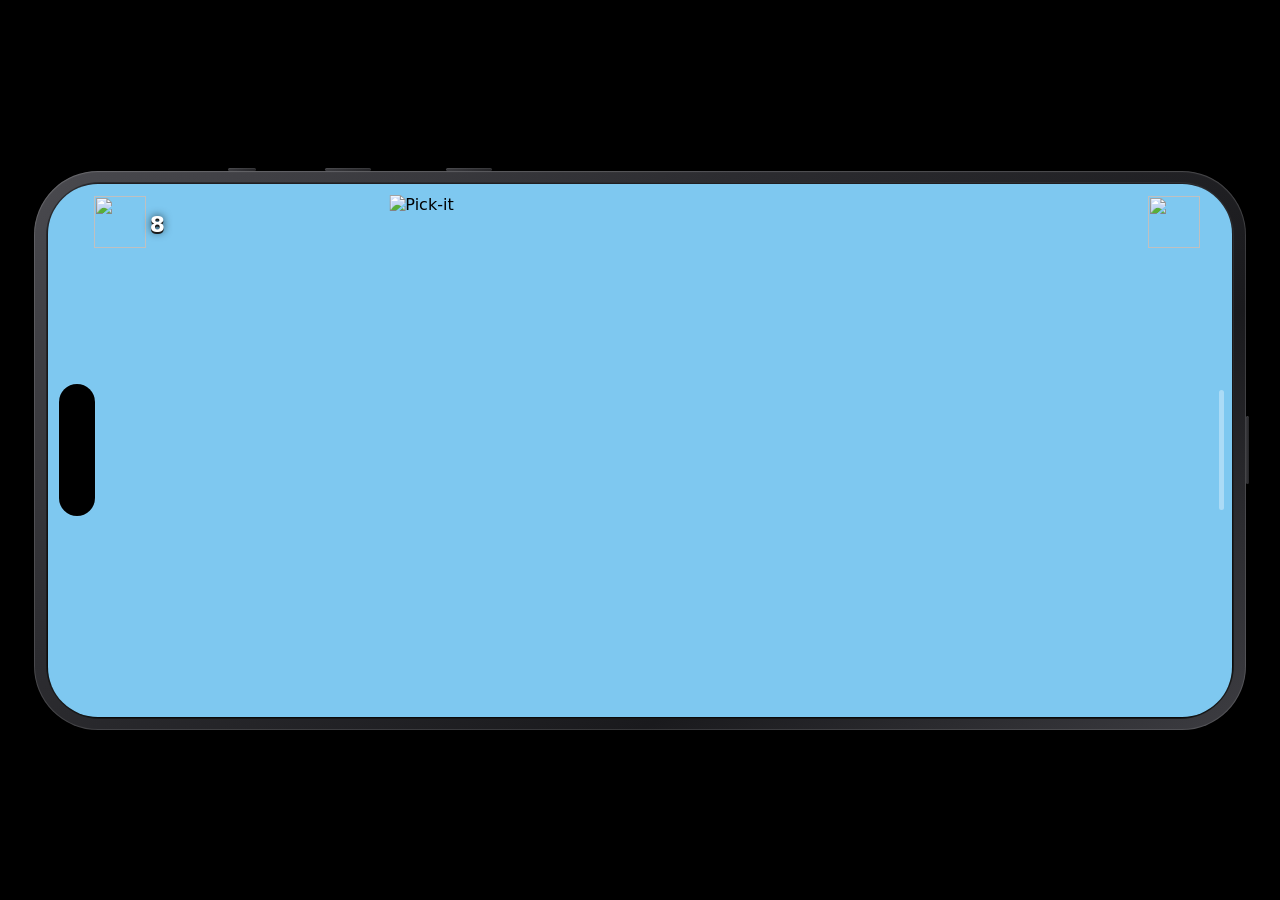
==== commit 22e1b6ea: "Use only chamomile daisy flowers in end-game confetti. Co-authored-by: Cursor <cursoragent@cursor.co" ====
--- a/index.html
+++ b/index.html
@@ -3,14 +3,21 @@
 <head>
   <meta charset="UTF-8" />
   <meta name="viewport" content="width=device-width, initial-scale=1, maximum-scale=1, user-scalable=no, viewport-fit=cover" />
-  <meta name="theme-color" content="#0a1020" />
+  <meta name="theme-color" content="#7ec8f0" />
+  <meta name="application-name" content="Pick-it" />
+  <meta name="apple-mobile-web-app-title" content="Pick-it" />
+  <link rel="icon" href="favicon.ico" sizes="any" />
+  <link rel="icon" type="image/png" sizes="32x32" href="favicon-32x32.png" />
+  <link rel="icon" type="image/png" sizes="16x16" href="favicon-16x16.png" />
+  <link rel="apple-touch-icon" sizes="180x180" href="apple-touch-icon.png" />
+  <link rel="manifest" href="site.webmanifest" />
   <meta http-equiv="Cache-Control" content="no-cache, no-store, must-revalidate" />
   <meta http-equiv="Pragma" content="no-cache" />
   <meta http-equiv="Expires" content="0" />
   <meta name="apple-mobile-web-app-capable" content="yes" />
   <meta name="apple-mobile-web-app-status-bar-style" content="black-translucent" />
   <title>Pick-it</title>
-  <link rel="stylesheet" href="css/game.css?v=cloud-stack-fix1" />
+  <link rel="stylesheet" href="css/game.css?v=char-exit1" />
 </head>
 <body>
   <div id="rotateOverlay" class="rotate-overlay" aria-live="polite">
@@ -99,6 +106,6 @@
       </div>
     </div>
   </div>
-  <script src="js/game.js?v=cloudloc17"></script>
+  <script src="js/game.js?v=daisy-only1"></script>
 </body>
 </html>
--- a/css/game.css
+++ b/css/game.css
@@ -2575,12 +2575,37 @@
   height: calc(var(--petard-size) * 1.4);
   bottom: var(--character-reward-bottom, var(--slot-sku-bottom, 0px));
   filter: none;
-  will-change: transform;
+  will-change: transform, opacity;
   opacity: 0;
   animation:
     characterFaceFadeIn 1.05s ease forwards,
     petardFloat var(--float-dur, 4.8s) ease-in-out 1.05s infinite;
   animation-delay: 0s, calc(1.05s + var(--float-delay, 0s));
+}
+
+/* End game: rise and dissolve just before the darken overlay */
+#field.stage--character-exit .slot.show-special-reward img.done {
+  animation: characterExitDissolve var(--character-exit-dur, 0.82s) ease-in forwards !important;
+  animation-delay: calc(var(--character-exit-i, 0) * 0.055s) !important;
+}
+
+@keyframes characterExitDissolve {
+  0% {
+    opacity: 1;
+    transform: translateX(-50%) translateY(0) scale(1);
+    filter: blur(0);
+  }
+  72% {
+    opacity: 0.35;
+    transform: translateX(-50%) translateY(-52px) scale(0.96);
+    filter: blur(1.2px);
+  }
+  100% {
+    opacity: 0;
+    transform: translateX(-50%) translateY(-78px) scale(0.9);
+    filter: blur(3px);
+    visibility: hidden;
+  }
 }
 
 .slot.reward-sam img.done {
